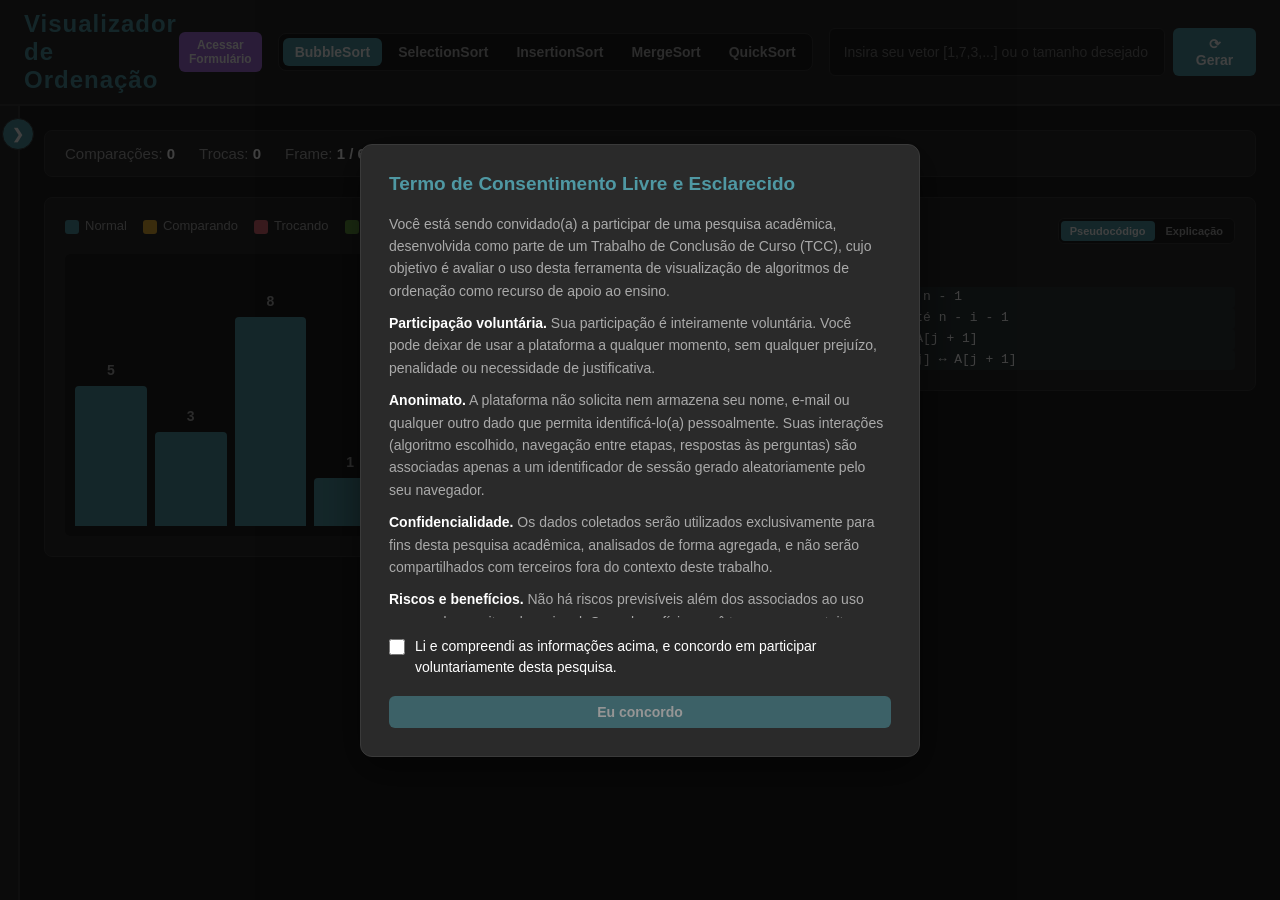
==== index.html @ e5fcd91d "Atualização Geral Atualização Geral dos arquivos" ====
<!DOCTYPE html>
<html lang="pt-BR">
<head>
    <meta charset="UTF-8">
    <meta name="viewport" content="width=device-width, initial-scale=1.0">
    <title>Visualizador de Ordenação</title>
    <link rel="stylesheet" href="style.css"/>
</head>
<body>
    <div class="navbar">    
        <div class="title">Visualizador de Ordenação</div>
        <div class="navItems"> 
            <div>
                <a href="https://docs.google.com/forms/d/e/1FAIpQLSdskiqTvATCaqmy9xe_NHFZSHCVKtCfX3AGdUFvc1UUndcptg/viewform?usp=publish-editor" target="_blank" rel="noopener noreferrer"><button class="btn btnTipo2">Acessar Formulário</button></a>
            </div>
            <div class="botoesAlgoritmos" id="botoesAlgoritmos">
                <button alg="bubble" class="btn btnTransparente active" data-tip="Compara elementos vizinhos e troca os que estão fora de ordem. A cada passagem completa, o maior valor restante “borbulha” até o fim. Fácil de entender, porém lento: O(n²).">BubbleSort</button>
                <button alg="selection" class="btn btnTransparente" data-tip="A cada rodada, varre a parte ainda não ordenada para achar o menor valor e o coloca no lugar com uma única troca. Faz sempre ~n² comparações, mas no máximo n−1 trocas.">SelectionSort</button>
                <button alg="insertion" class="btn btnTransparente" data-tip="Constrói o trecho ordenado da esquerda para a direita, inserindo cada novo elemento na posição certa entre os já ordenados. Muito eficiente quando o vetor já está quase ordenado: O(n).">InsertionSort</button>
                <button alg="merge" class="btn btnTransparente" data-tip="Divide o vetor ao meio repetidamente até restarem pedaços de 1 elemento e depois intercala os pedaços em ordem. Garante O(n log n) sempre e é estável, mas usa memória auxiliar.">MergeSort</button>
                <button alg="quick" class="btn btnTransparente" data-tip="Escolhe um pivô e reorganiza o vetor em menores e maiores que ele; em seguida ordena cada lado recursivamente. Rápido na prática (O(n log n) em média), O(n²) no pior caso.">QuickSort</button>
            </div>
            <div style="display:flex; gap:8px;" id="grupoInputVetor">
                <input id="inputVetor" type="text" placeholder="Insira seu vetor [1,7,3,...] ou o tamanho desejado"/>
                <button id="botaoVetor" class="btn btnTipo1">⟳ Gerar</button>
            </div>
        </div>
    </div>

    <div class="layout">
        <div class="sidebar collapsed" id="barraQuestoes">
            <button class="btn btnTipo1 toggleSidebar" id="barraToggle">❯</button>

            <div class="sidebarConteudo">
                <div style="display:flex; justify-content: space-between; align-items: center; margin-bottom: 12px;">
                    <div id="questoesCount" style="font-size: 20px; font-weight: 700;">Questões: 0 / 0</div>
                </div>

                <label class="autoPauseLabel">
                    <input type="checkbox" id="autoPauseCheck"> Pausar a receber questão
                </label>

                <div class="questaoAtual" id="questaoAtual">Observando o algoritmo...</div>
                <div class="questaoStatus" id="questaoStatus"></div>
                <div class="questaoOpcoes" id="questaoOpcoes"></div>
                <div class="historico" id="questaoHistorico"></div>  
            </div>
        </div>

        <div class="visualizacao"> 
            <div class="status">
                <span>Comparações: <strong id="comparacoesCount">0</strong></span>
                <span>Trocas: <strong id="trocasCount">0</strong></span>
                <span>Frame: <strong id="frameCount">0</strong></span>
            </div>

            <div class="paineis"> 
                <div class="barrasPainel">
                    <div class="barrasLegenda">
                        <span><i class="c normal"></i>Normal</span>
                        <span><i class="c comparando"></i>Comparando</span>
                        <span><i class="c trocando"></i>Trocando</span>
                        <span><i class="c ordenado"></i>Ordenado</span>
                        <span><i class="c pivo"></i>Pivô/Mín.</span>
                    </div>

                    <div class="barras" id="barras"></div>
                </div>

                <div class="codigoPainel">
                    <div class="codigoTopo">
                        <div class="codigoCabecalho">Pseudocódigo</div>
                        <div class="codigoModo" role="group" aria-label="Modo de exibição do código">
                            <button type="button" id="btnModoPseudo" class="modoBtn ativo">Pseudocódigo</button>
                            <button type="button" id="btnModoExplicativo" class="modoBtn">Explicação</button>
                        </div>
                    </div>
                    <div class="codigo" id="codigo"></div>
                </div>
            </div>

            <div class="controlesPainel">
                <div class="controlesSlider">
                    <div class="containerSlider"> 
                        <span style="font-size: 14px; color: var(--textMuted); font-weight: bold;">Velocidade:</span>
                        <input type="range" id="velocidadeSlider" min="1" max="10" value="1" title="Ajusta velocidade">
                    </div>
                </div>

                <div class="controlesBotoes">
                    <button id="botaoAnt" class="btn btnTipo1">◀ Anterior</button>
                    <button id="botaoPlay" class="btn btnTipo1">▶ Play</button>
                    <button id="botaoProx" class="btn btnTipo1">Próximo ▶</button>
                </div>
            </div>
        </div>
    </div>

    <div class="overlayConsentimento" id="overlayConsentimento">
        <div class="modalConsentimento">
            <h2>Termo de Consentimento Livre e Esclarecido</h2>

            <div class="modalConsentimentoTexto">
                <p>Você está sendo convidado(a) a participar de uma pesquisa acadêmica, desenvolvida como parte de um Trabalho de Conclusão de Curso (TCC), cujo objetivo é avaliar o uso desta ferramenta de visualização de algoritmos de ordenação como recurso de apoio ao ensino.</p>

                <p><strong>Participação voluntária.</strong> Sua participação é inteiramente voluntária. Você pode deixar de usar a plataforma a qualquer momento, sem qualquer prejuízo, penalidade ou necessidade de justificativa.</p>

                <p><strong>Anonimato.</strong> A plataforma não solicita nem armazena seu nome, e-mail ou qualquer outro dado que permita identificá-lo(a) pessoalmente. Suas interações (algoritmo escolhido, navegação entre etapas, respostas às perguntas) são associadas apenas a um identificador de sessão gerado aleatoriamente pelo seu navegador.</p>

                <p><strong>Confidencialidade.</strong> Os dados coletados serão utilizados exclusivamente para fins desta pesquisa acadêmica, analisados de forma agregada, e não serão compartilhados com terceiros fora do contexto deste trabalho.</p>

                <p><strong>Riscos e benefícios.</strong> Não há riscos previsíveis além dos associados ao uso comum de um site educacional. Como benefício, você tem acesso gratuito a uma ferramenta interativa de estudo de algoritmos de ordenação.</p>

                <p>Em caso de dúvidas sobre esta pesquisa, você pode entrar em contato com <strong>João Marcos Nascimento</strong>, pelo e-mail <strong>joao.nascimento@fagammon.edu.br</strong>, sob orientação de Luccas Rafael Martins Pinto.</p>

                <p>Ao marcar a caixa abaixo e clicar em "Eu concordo", você declara que leu e compreendeu estas informações e concorda em participar voluntariamente desta pesquisa.</p>
            </div>

            <label class="consentimentoCheckLabel">
                <input type="checkbox" id="consentimentoCheck">
                Li e compreendi as informações acima, e concordo em participar voluntariamente desta pesquisa.
            </label>

            <button id="btnConsentimentoOk" class="btn btnTipo1" disabled>Eu concordo</button>
        </div>
    </div>

    <div class="overlayTutorial" id="overlayTutorial">
        <div class="tutorialSpot" id="tutorialSpot"></div>
        <div class="tutorialCaixa" id="tutorialCaixa">
            <div class="tutorialTexto" id="tutorialTexto"></div>
            <div class="tutorialRodape">
                <button id="btnTutorialPular" class="btn btnTransparente">Pular tutorial</button>
                <div class="tutorialProgresso" id="tutorialProgresso"></div>
                <button id="btnTutorialProx" class="btn btnTipo1">Próximo ▶</button>
            </div>
        </div>
    </div>

    <script defer src="tutorial.js"></script>
    <script type="module" src="analytics.js"></script>
    <script defer src="questoes.js"></script>
    <script defer src="engine.js"></script>
    <script defer src="visualizacao.js"></script>

</body>
</html>
---- style.css ----
:root {
  --bgMain: #1e1e1e;
  --bgPainel: #2a2a2a;
  --borda: #3a3a3a;
  --primary: #4f98a3;
  --primaryHover: #5dc3d1;
  --textMain: #ffffff;
  --textMuted: #aaaaaa;

  --corNormal: #4f98a3;
  --corComparando: #e8af34;
  --corTrocando: #dd6974;
  --corOrdenado: #6daa45;
  --corPivo: #a86fdf;
}

* {
  box-sizing: border-box;
  margin: 0;
  padding: 0;
}

body {
  background-color: var(--bgMain);
  color: var(--textMain);
  font-family: sans-serif;
  height: 100vh;
  display: flex;
  flex-direction: column;
}

.btn {
  padding: 8px 16px;
  font-size: 14px;
  font-weight: bold;
  border: none;
  border-radius: 6px;
  cursor: pointer;
  transition: all 0.2s;
  display: inline-flex;
  align-items: center;
  justify-content: center;
}
.btn:disabled {
  opacity: 0.5;
  cursor: not-allowed;
}

.btnTipo1 {
  background: var(--primary);
  color: white;
}
.btnTipo1:hover:not(:disabled) {
  background: var(--primaryHover);
}

.btnTipo2 {
  background: var(--corPivo);
  color: white;
  font-size: 12px;
  padding: 6px 10px;
}
.btnTipo2:hover:not(:disabled) {
  filter: brightness(1.2);
}

.btnTransparente {
  background: transparent;
  color: var(--textMuted);
  padding: 6px 12px;
}
.btnTransparente:hover {
  background: var(--bgPainel);
  color: white;
}
.btnTransparente.active {
  background: var(--primary);
  color: white;
}

.navbar {
  display: flex;
  justify-content: space-between;
  align-items: center;
  padding: 10px 24px;
  background: var(--bgPainel);
  border-bottom: 2px solid var(--borda);
}

.title {
  font-size: 24px;
  font-weight: bold;
  color: var(--primary);
  letter-spacing: 1px;
}

.navItems {
  display: flex;
  gap: 16px;
  align-items: center;
}

.botoesAlgoritmos {
  display: flex;
  gap: 4px;
  background: var(--bgMain);
  padding: 4px;
  border-radius: 8px;
  border: 1px solid var(--borda);
}

.botoesAlgoritmos button {
  position: relative;
}
.botoesAlgoritmos button[data-tip]::after {
  content: attr(data-tip);
  position: absolute;
  top: calc(100% + 12px);
  left: 50%;
  transform: translateX(-50%);
  width: 270px;
  background: var(--bgPainel);
  color: var(--textMain);
  border: 1px solid var(--primary);
  border-radius: 8px;
  padding: 10px 12px;
  font-size: 12px;
  font-weight: normal;
  line-height: 1.5;
  text-align: left;
  text-transform: none;
  letter-spacing: normal;
  white-space: normal;
  box-shadow: 0 8px 24px rgba(0, 0, 0, 0.5);
  opacity: 0;
  visibility: hidden;
  transition: opacity 0.15s ease;
  z-index: 100;
  pointer-events: none;
}
.botoesAlgoritmos button[data-tip]::before {
  content: "";
  position: absolute;
  top: calc(100% + 6px);
  left: 50%;
  transform: translateX(-50%);
  border: 6px solid transparent;
  border-bottom-color: var(--primary);
  opacity: 0;
  visibility: hidden;
  transition: opacity 0.15s ease;
  z-index: 101;
  pointer-events: none;
}
.botoesAlgoritmos button[data-tip]:hover::after,
.botoesAlgoritmos button[data-tip]:hover::before {
  opacity: 1;
  visibility: visible;
}
.botoesAlgoritmos button[data-tip]:nth-last-child(-n + 2)::after {
  left: auto;
  right: 0;
  transform: none;
}

#inputVetor {
  background: var(--bgMain);
  border: 1px solid var(--borda);
  border-radius: 6px;
  color: white;
  font-size: 14px;
  padding: 8px 14px;
  outline: none;
  width: 350px;
}
#inputVetor:focus {
  border-color: var(--primary);
}

.layout {
  display: flex;
  flex: 1;
  overflow: hidden;
}

.sidebar {
  width: 360px;
  transition: width 0.3s ease;
  background: var(--bgPainel);
  border-right: 2px solid var(--borda);
  position: relative;
  display: flex;
  flex-direction: column;
}

.sidebar.collapsed {
  width: 20px;
}

.sidebarConteudo {
  padding: 24px 20px;
  overflow-y: auto;
  flex: 1;
  min-height: 0;
}

.sidebar.collapsed .sidebarConteudo {
  display: none;
}

.toggleSidebar {
  position: absolute;
  top: 12px;
  right: -16px;
  z-index: 10;
  width: 32px;
  height: 32px;
  padding: 0;
  border-radius: 50%;
  border: 1px solid var(--borda);
}

.autoPauseLabel {
  cursor: pointer;
  font-size: 14px;
  color: var(--textMuted);
  display: flex;
  align-items: center;
  gap: 10px;
  background: var(--bgMain);
  border: 1px solid var(--borda);
  padding: 12px;
  border-radius: 8px;
  margin-bottom: 24px;
}

.autoPauseLabel input {
  width: 16px;
  height: 16px;
  cursor: pointer;
  accent-color: var(--primary);
}

.questaoAtual {
  font-size: 16px;
  font-weight: 700;
  margin-bottom: 12px;
  line-height: 1.5;
}
.questaoStatus {
  min-height: 24px;
  margin-bottom: 12px;
  font-weight: bold;
}
.questaoOpcoes {
  display: grid;
  gap: 10px;
  margin-bottom: 20px;
}
.opcao {
  padding: 12px;
  border: 2px solid var(--borda);
  background: var(--bgMain);
  color: white;
  border-radius: 8px;
  text-align: left;
  cursor: pointer;
  transition: 0.2s;
}
.opcao:hover:not(:disabled) {
  border-color: var(--primary);
  background: var(--bgPainel);
}
.opcao.certa {
  background: rgba(109, 170, 69, 0.2);
  border-color: var(--corOrdenado);
}
.opcao.errada {
  background: rgba(221, 105, 116, 0.2);
  border-color: var(--corTrocando);
}

.historico {
  display: grid;
  gap: 10px;
  border-top: 1px dashed #444;
  padding-top: 16px;
}
.historicoItem {
  padding: 10px;
  border: 1px solid var(--borda);
  border-radius: 8px;
  background: var(--bgMain);
  font-size: 13px;
  line-height: 1.5;
  color: var(--textMuted);
}
.historicoFeedback {
  display: block;
  margin-top: 6px;
  padding-top: 6px;
  border-top: 1px dashed var(--borda);
  color: var(--corComparando);
  line-height: 1.5;
}

.visualizacao {
  flex: 1;
  padding: 24px;
  display: flex;
  flex-direction: column;
  gap: 20px;
  overflow-y: auto;
}
.status {
  display: flex;
  gap: 24px;
  background: var(--bgPainel);
  padding: 14px 20px;
  border: 1px solid var(--borda);
  border-radius: 8px;
  color: var(--textMuted);
  font-size: 15px;
}
.status strong {
  color: white;
}

.paineis {
  display: grid;
  grid-template-columns: 1fr 500px;
  gap: 20px;
  height: 420px;
  min-height: 420px;
  align-items: start;
}
.barrasPainel,
.codigoPainel {
  background: var(--bgPainel);
  border: 1px solid var(--borda);
  border-radius: 8px;
  padding: 20px;
  display: flex;
  flex-direction: column;
}
.barrasPainel {
  height: 360px;
  min-height: 360px;
}
.codigoPainel {
  width: 500px;
  max-height: 420px;
  min-height: 0;
}

.barrasLegenda {
  display: flex;
  gap: 16px;
  font-size: 13px;
  margin-bottom: 20px;
  color: var(--textMuted);
}
.barrasLegenda .c {
  display: inline-block;
  width: 14px;
  height: 14px;
  border-radius: 3px;
  margin-right: 6px;
  vertical-align: middle;
}

.c.normal,
.barra.normal {
  background: var(--corNormal);
}
.c.comparando,
.barra.comparando {
  background: var(--corComparando);
}
.c.trocando,
.barra.trocando {
  background: var(--corTrocando);
}
.c.ordenado,
.barra.ordenado {
  background: var(--corOrdenado);
}
.c.pivo,
.barra.pivo {
  background: var(--corPivo);
}

.barras {
  display: flex;
  align-items: flex-end;
  gap: 8px;
  flex: 1;
  padding: 10px;
  background: var(--bgMain);
  border-radius: 6px;
}
.barra {
  flex: 1;
  display: flex;
  align-items: flex-end;
  justify-content: center;
  border-radius: 4px 4px 0 0;
  position: relative;
  transition:
    height 0.25s ease,
    background-color 0.25s ease,
    opacity 0.25s ease;
  font-weight: bold;
}
.barra span {
  position: absolute;
  top: -24px;
  font-size: 14px;
  color: var(--textMuted);
}

.codigoTopo {
  display: flex;
  align-items: center;
  justify-content: space-between;
  gap: 12px;
  margin-bottom: 14px;
}
.codigoCabecalho {
  font-size: 13px;
  font-weight: bold;
  color: var(--primary);
  text-transform: uppercase;
  letter-spacing: 0.08em;
  min-width: 0;
  white-space: nowrap;
  overflow: hidden;
  text-overflow: ellipsis;
}
.codigoModo {
  display: flex;
  gap: 2px;
  background: var(--bgMain);
  border: 1px solid var(--borda);
  border-radius: 6px;
  padding: 2px;
  flex-shrink: 0;
}
.modoBtn {
  border: none;
  background: transparent;
  color: var(--textMuted);
  font-size: 11px;
  font-weight: bold;
  padding: 4px 9px;
  border-radius: 4px;
  cursor: pointer;
  transition:
    background 0.15s ease,
    color 0.15s ease;
}
.modoBtn:hover:not(.ativo) {
  color: white;
}
.modoBtn.ativo {
  background: var(--primary);
  color: white;
}
.codigo {
  list-style: none;
  display: flex;
  flex-direction: column;
  overflow-y: auto;
  flex: 1;
  min-height: 0;
  min-width: 380px;
}
.linha {
  font-family: "Courier New", monospace;
  font-size: 13px;
  line-height: 1.3;
  color: var(--textMuted);
  padding: 2px 10px 2px 26px;
  border-radius: 4px;
  border-left: 3px solid transparent;
  white-space: pre-wrap;
  position: relative;
  transition:
    background 0.15s ease,
    color 0.15s ease,
    border-left-color 0.15s ease;
}
.linha.titulo {
  color: var(--primary);
  font-weight: bold;
  margin-top: 8px;
}
.linha.espaco {
  height: 8px;
  padding: 0;
}

.linha.active {
  background: rgba(79, 152, 163, 0.13);
  color: var(--textMain);
  border-left-color: rgba(79, 152, 163, 0.45);
}

.linha.seta {
  background: rgba(79, 152, 163, 0.3);
  color: #fff;
  border-left-color: var(--primaryHover);
  font-weight: bold;
}
.linha.seta::before {
  content: "▶";
  position: absolute;
  left: 8px;
  top: 3px;
  font-size: 10px;
  color: var(--primaryHover);
}

.controlesPainel {
  display: flex;
  flex-direction: column;
  align-items: center;
  gap: 12px;
  padding-top: 8px;
}
.controlesSlider {
  display: flex;
  gap: 24px;
  align-items: center;
  justify-content: center;
}
.containerSlider {
  display: flex;
  align-items: center;
  gap: 12px;
}
.controlesBotoes {
  display: flex;
  gap: 10px;
}

input[type="range"] {
  -webkit-appearance: none;
  appearance: none;
  width: 180px;
  background: transparent;
}
input[type="range"]::-webkit-slider-runnable-track {
  width: 100%;
  height: 8px;
  cursor: pointer;
  background: #555;
  border-radius: 4px;
  border: 1px solid #111;
}
input[type="range"]::-webkit-slider-thumb {
  height: 18px;
  width: 18px;
  border-radius: 50%;
  background: var(--primary);
  cursor: pointer;
  -webkit-appearance: none;
  margin-top: -6px;
  box-shadow: 0 0 4px rgba(0, 0, 0, 0.7);
  transition: transform 0.1s;
}
input[type="range"]::-webkit-slider-thumb:hover {
  transform: scale(1.2);
  background: var(--primaryHover);
}
input[type="range"]::-moz-range-track {
  width: 100%;
  height: 8px;
  cursor: pointer;
  background: #555;
  border-radius: 4px;
  border: 1px solid #111;
}
input[type="range"]::-moz-range-thumb {
  height: 18px;
  width: 18px;
  border-radius: 50%;
  background: var(--primary);
  cursor: pointer;
  border: none;
  box-shadow: 0 0 4px rgba(0, 0, 0, 0.7);
}
input[type="range"]:focus {
  outline: none;
}

body.bloqueado {
  overflow: hidden;
}

.overlayConsentimento {
  position: fixed;
  inset: 0;
  background: rgba(0, 0, 0, 0.75);
  display: flex;
  align-items: center;
  justify-content: center;
  padding: 24px;
  z-index: 2000;
  opacity: 0;
  visibility: hidden;
  transition: opacity 0.25s ease;
}
.overlayConsentimento.ativo {
  opacity: 1;
  visibility: visible;
}

.modalConsentimento {
  background: var(--bgPainel);
  border: 1px solid var(--borda);
  border-radius: 12px;
  width: 100%;
  max-width: 560px;
  max-height: 85vh;
  padding: 28px;
  display: flex;
  flex-direction: column;
  gap: 18px;
  box-shadow: 0 12px 40px rgba(0, 0, 0, 0.5);
}

.modalConsentimento h2 {
  font-size: 19px;
  color: var(--primary);
}

.modalConsentimentoTexto {
  overflow-y: auto;
  max-height: 45vh;
  padding-right: 6px;
  font-size: 14px;
  line-height: 1.6;
  color: var(--textMuted);
  display: flex;
  flex-direction: column;
  gap: 10px;
}
.modalConsentimentoTexto strong {
  color: var(--textMain);
}

.consentimentoCheckLabel {
  display: flex;
  align-items: flex-start;
  gap: 10px;
  font-size: 14px;
  line-height: 1.5;
  cursor: pointer;
}
.consentimentoCheckLabel input {
  margin-top: 3px;
  width: 16px;
  height: 16px;
  flex-shrink: 0;
  accent-color: var(--primary);
  cursor: pointer;
}

.overlayTutorial {
  position: fixed;
  inset: 0;
  z-index: 1900;
  opacity: 0;
  visibility: hidden;
  pointer-events: none;
  transition: opacity 0.25s ease;
}
.overlayTutorial.ativo {
  opacity: 1;
  visibility: visible;
  pointer-events: auto;
}

.tutorialSpot {
  position: fixed;
  border-radius: 10px;
  border: 2px solid var(--primary);
  box-shadow: 0 0 0 9999px rgba(0, 0, 0, 0.78);
  transition:
    top 0.3s ease,
    left 0.3s ease,
    width 0.3s ease,
    height 0.3s ease;
  pointer-events: none;
}

.tutorialCaixa {
  position: fixed;
  width: 320px;
  max-width: calc(100vw - 32px);
  background: var(--bgPainel);
  border: 1px solid var(--primary);
  border-radius: 10px;
  padding: 18px;
  display: flex;
  flex-direction: column;
  gap: 14px;
  box-shadow: 0 8px 28px rgba(0, 0, 0, 0.5);
  transition:
    top 0.3s ease,
    left 0.3s ease;
}

.tutorialTexto {
  font-size: 14px;
  line-height: 1.6;
  color: var(--textMain);
}

.tutorialRodape {
  display: flex;
  align-items: center;
  justify-content: space-between;
  gap: 10px;
}

.tutorialProgresso {
  font-size: 12px;
  font-weight: bold;
  color: var(--textMuted);
  white-space: nowrap;
}

.hidden {
  display: none !important;
}

.loginOverlay {
  position: fixed;
  inset: 0;
  background: rgba(0, 0, 0, 0.8);
  display: flex;
  align-items: center;
  justify-content: center;
  z-index: 3000;
  padding: 24px;
}
.loginCard {
  background: var(--bgPainel);
  border: 1px solid var(--borda);
  border-radius: 12px;
  padding: 32px;
  display: flex;
  flex-direction: column;
  gap: 16px;
  width: 100%;
  max-width: 400px;
  box-shadow: 0 12px 40px rgba(0, 0, 0, 0.5);
}
.loginCard h1 {
  color: var(--primary);
  font-size: 22px;
  text-align: center;
  margin-bottom: 8px;
}
.inputCampo {
  background: var(--bgMain);
  border: 1px solid var(--borda);
  border-radius: 6px;
  color: white;
  font-size: 14px;
  padding: 10px 14px;
  outline: none;
  width: 100%;
}
.inputCampo:focus {
  border-color: var(--primary);
}
.loginCard .btnTipo1 {
  margin-top: 8px;
  width: 100%;
}

.painelContainer {
  padding: 32px;
  display: flex;
  flex-direction: column;
  gap: 24px;
  max-width: 900px;
  margin: 0 auto;
}
.painelHeader {
  display: flex;
  justify-content: space-between;
  align-items: center;
  padding-bottom: 16px;
  border-bottom: 1px solid var(--borda);
}
.painelHeader h2 {
  color: var(--primary);
  font-size: 20px;
}
.painelAcoes {
  display: flex;
  gap: 12px;
  flex-wrap: wrap;
}
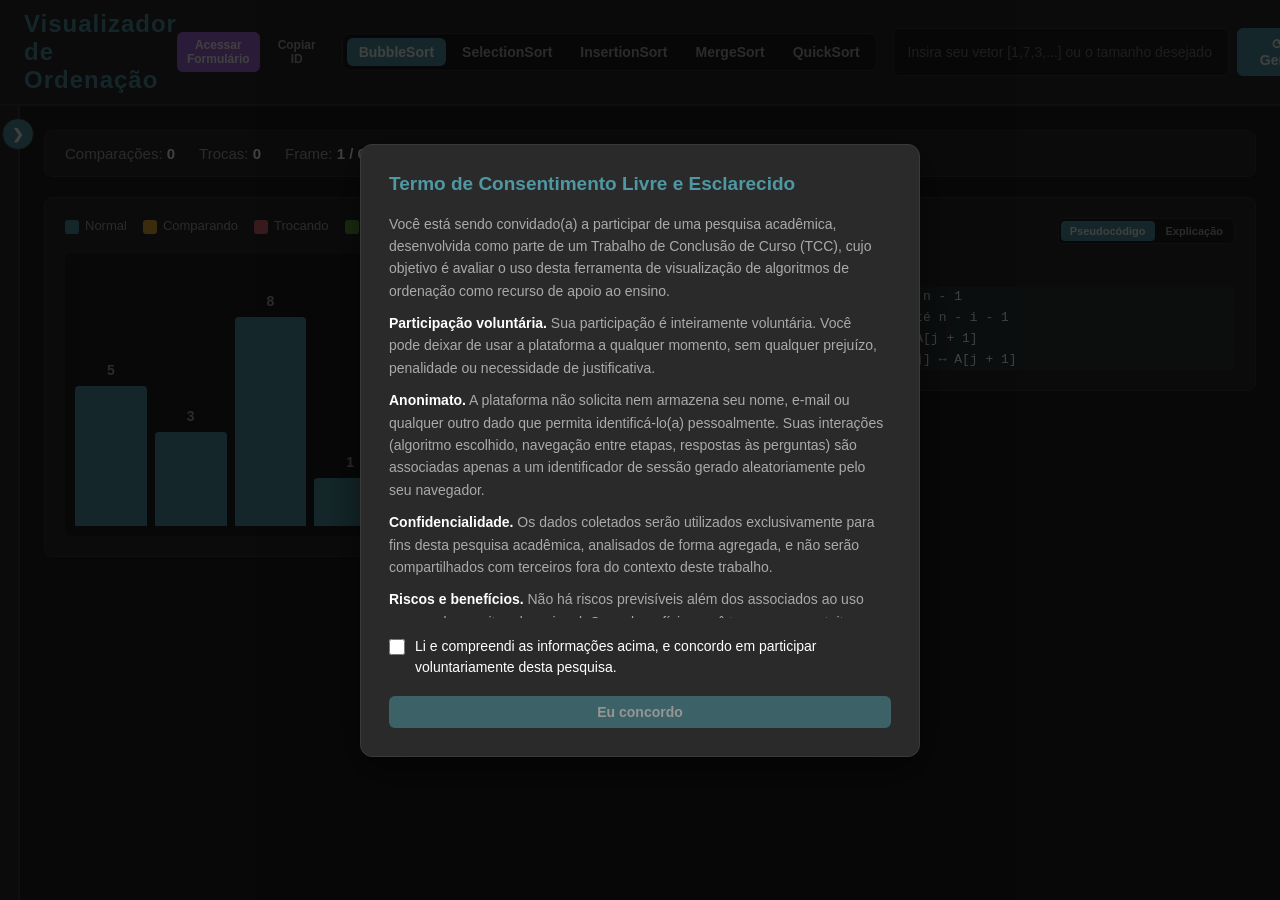
==== commit 3b80a98c: "Add files via upload" ====
--- a/index.html
+++ b/index.html
@@ -1,140 +1,261 @@
-<!DOCTYPE html>
+<!doctype html>
 <html lang="pt-BR">
-<head>
-    <meta charset="UTF-8">
-    <meta name="viewport" content="width=device-width, initial-scale=1.0">
+  <head>
+    <meta charset="UTF-8" />
+    <meta name="viewport" content="width=device-width, initial-scale=1.0" />
     <title>Visualizador de Ordenação</title>
-    <link rel="stylesheet" href="style.css"/>
-</head>
-<body>
-    <div class="navbar">    
-        <div class="title">Visualizador de Ordenação</div>
-        <div class="navItems"> 
-            <div>
-                <a href="https://docs.google.com/forms/d/e/1FAIpQLSdskiqTvATCaqmy9xe_NHFZSHCVKtCfX3AGdUFvc1UUndcptg/viewform?usp=publish-editor" target="_blank" rel="noopener noreferrer"><button class="btn btnTipo2">Acessar Formulário</button></a>
-            </div>
-            <div class="botoesAlgoritmos" id="botoesAlgoritmos">
-                <button alg="bubble" class="btn btnTransparente active" data-tip="Compara elementos vizinhos e troca os que estão fora de ordem. A cada passagem completa, o maior valor restante “borbulha” até o fim. Fácil de entender, porém lento: O(n²).">BubbleSort</button>
-                <button alg="selection" class="btn btnTransparente" data-tip="A cada rodada, varre a parte ainda não ordenada para achar o menor valor e o coloca no lugar com uma única troca. Faz sempre ~n² comparações, mas no máximo n−1 trocas.">SelectionSort</button>
-                <button alg="insertion" class="btn btnTransparente" data-tip="Constrói o trecho ordenado da esquerda para a direita, inserindo cada novo elemento na posição certa entre os já ordenados. Muito eficiente quando o vetor já está quase ordenado: O(n).">InsertionSort</button>
-                <button alg="merge" class="btn btnTransparente" data-tip="Divide o vetor ao meio repetidamente até restarem pedaços de 1 elemento e depois intercala os pedaços em ordem. Garante O(n log n) sempre e é estável, mas usa memória auxiliar.">MergeSort</button>
-                <button alg="quick" class="btn btnTransparente" data-tip="Escolhe um pivô e reorganiza o vetor em menores e maiores que ele; em seguida ordena cada lado recursivamente. Rápido na prática (O(n log n) em média), O(n²) no pior caso.">QuickSort</button>
-            </div>
-            <div style="display:flex; gap:8px;" id="grupoInputVetor">
-                <input id="inputVetor" type="text" placeholder="Insira seu vetor [1,7,3,...] ou o tamanho desejado"/>
-                <button id="botaoVetor" class="btn btnTipo1">⟳ Gerar</button>
-            </div>
-        </div>
+    <link rel="stylesheet" href="style.css" />
+  </head>
+  <body>
+    <div class="navbar">
+      <div class="title">Visualizador de Ordenação</div>
+      <div class="navItems">
+        <div style="display: flex; align-items: center; gap: 8px">
+          <a
+            href="https://docs.google.com/forms/d/e/1FAIpQLSdskiqTvATCaqmy9xe_NHFZSHCVKtCfX3AGdUFvc1UUndcptg/viewform?usp=publish-editor"
+            target="_blank"
+            rel="noopener noreferrer"
+            ><button class="btn btnTipo2">Acessar Formulário</button></a
+          >
+          <button
+            id="btnCopiarSessionId"
+            class="btn btnTransparente"
+            style="padding: 6px 10px; font-size: 12px"
+            title="Copiar ID de sessão para a área de transferência"
+          >
+            Copiar ID
+          </button>
+        </div>
+        <div class="botoesAlgoritmos" id="botoesAlgoritmos">
+          <button
+            alg="bubble"
+            class="btn btnTransparente active"
+            data-tip="Compara elementos vizinhos e troca os que estão fora de ordem. A cada passagem completa, o maior valor restante “borbulha” até o fim. Fácil de entender, porém lento: O(n²)."
+          >
+            BubbleSort
+          </button>
+          <button
+            alg="selection"
+            class="btn btnTransparente"
+            data-tip="A cada rodada, varre a parte ainda não ordenada para achar o menor valor e o coloca no lugar com uma única troca. Faz sempre ~n² comparações, mas no máximo n−1 trocas."
+          >
+            SelectionSort
+          </button>
+          <button
+            alg="insertion"
+            class="btn btnTransparente"
+            data-tip="Constrói o trecho ordenado da esquerda para a direita, inserindo cada novo elemento na posição certa entre os já ordenados. Muito eficiente quando o vetor já está quase ordenado: O(n)."
+          >
+            InsertionSort
+          </button>
+          <button
+            alg="merge"
+            class="btn btnTransparente"
+            data-tip="Divide o vetor ao meio repetidamente até restarem pedaços de 1 elemento e depois intercala os pedaços em ordem. Garante O(n log n) sempre e é estável, mas usa memória auxiliar."
+          >
+            MergeSort
+          </button>
+          <button
+            alg="quick"
+            class="btn btnTransparente"
+            data-tip="Escolhe um pivô e reorganiza o vetor em menores e maiores que ele; em seguida ordena cada lado recursivamente. Rápido na prática (O(n log n) em média), O(n²) no pior caso."
+          >
+            QuickSort
+          </button>
+        </div>
+        <div style="display: flex; gap: 8px" id="grupoInputVetor">
+          <input
+            id="inputVetor"
+            type="text"
+            placeholder="Insira seu vetor [1,7,3,...] ou o tamanho desejado"
+          />
+          <button id="botaoVetor" class="btn btnTipo1">⟳ Gerar</button>
+        </div>
+      </div>
     </div>
 
     <div class="layout">
-        <div class="sidebar collapsed" id="barraQuestoes">
-            <button class="btn btnTipo1 toggleSidebar" id="barraToggle">❯</button>
-
-            <div class="sidebarConteudo">
-                <div style="display:flex; justify-content: space-between; align-items: center; margin-bottom: 12px;">
-                    <div id="questoesCount" style="font-size: 20px; font-weight: 700;">Questões: 0 / 0</div>
-                </div>
-
-                <label class="autoPauseLabel">
-                    <input type="checkbox" id="autoPauseCheck"> Pausar a receber questão
-                </label>
-
-                <div class="questaoAtual" id="questaoAtual">Observando o algoritmo...</div>
-                <div class="questaoStatus" id="questaoStatus"></div>
-                <div class="questaoOpcoes" id="questaoOpcoes"></div>
-                <div class="historico" id="questaoHistorico"></div>  
-            </div>
-        </div>
-
-        <div class="visualizacao"> 
-            <div class="status">
-                <span>Comparações: <strong id="comparacoesCount">0</strong></span>
-                <span>Trocas: <strong id="trocasCount">0</strong></span>
-                <span>Frame: <strong id="frameCount">0</strong></span>
-            </div>
-
-            <div class="paineis"> 
-                <div class="barrasPainel">
-                    <div class="barrasLegenda">
-                        <span><i class="c normal"></i>Normal</span>
-                        <span><i class="c comparando"></i>Comparando</span>
-                        <span><i class="c trocando"></i>Trocando</span>
-                        <span><i class="c ordenado"></i>Ordenado</span>
-                        <span><i class="c pivo"></i>Pivô/Mín.</span>
-                    </div>
-
-                    <div class="barras" id="barras"></div>
-                </div>
-
-                <div class="codigoPainel">
-                    <div class="codigoTopo">
-                        <div class="codigoCabecalho">Pseudocódigo</div>
-                        <div class="codigoModo" role="group" aria-label="Modo de exibição do código">
-                            <button type="button" id="btnModoPseudo" class="modoBtn ativo">Pseudocódigo</button>
-                            <button type="button" id="btnModoExplicativo" class="modoBtn">Explicação</button>
-                        </div>
-                    </div>
-                    <div class="codigo" id="codigo"></div>
-                </div>
-            </div>
-
-            <div class="controlesPainel">
-                <div class="controlesSlider">
-                    <div class="containerSlider"> 
-                        <span style="font-size: 14px; color: var(--textMuted); font-weight: bold;">Velocidade:</span>
-                        <input type="range" id="velocidadeSlider" min="1" max="10" value="1" title="Ajusta velocidade">
-                    </div>
-                </div>
-
-                <div class="controlesBotoes">
-                    <button id="botaoAnt" class="btn btnTipo1">◀ Anterior</button>
-                    <button id="botaoPlay" class="btn btnTipo1">▶ Play</button>
-                    <button id="botaoProx" class="btn btnTipo1">Próximo ▶</button>
-                </div>
-            </div>
-        </div>
+      <div class="sidebar collapsed" id="barraQuestoes">
+        <button class="btn btnTipo1 toggleSidebar" id="barraToggle">❯</button>
+
+        <div class="sidebarConteudo">
+          <div
+            style="
+              display: flex;
+              justify-content: space-between;
+              align-items: center;
+              margin-bottom: 12px;
+            "
+          >
+            <div id="questoesCount" style="font-size: 20px; font-weight: 700">
+              Questões: 0 / 0
+            </div>
+          </div>
+
+          <label class="autoPauseLabel">
+            <input type="checkbox" id="autoPauseCheck" /> Pausar a receber
+            questão
+          </label>
+
+          <div class="questaoAtual" id="questaoAtual">
+            Observando o algoritmo...
+          </div>
+          <div class="questaoStatus" id="questaoStatus"></div>
+          <div class="questaoOpcoes" id="questaoOpcoes"></div>
+          <div class="historico" id="questaoHistorico"></div>
+        </div>
+      </div>
+
+      <div class="visualizacao">
+        <div class="status">
+          <span>Comparações: <strong id="comparacoesCount">0</strong></span>
+          <span>Trocas: <strong id="trocasCount">0</strong></span>
+          <span>Frame: <strong id="frameCount">0</strong></span>
+        </div>
+
+        <div class="paineis">
+          <div class="barrasPainel">
+            <div class="barrasLegenda">
+              <span><i class="c normal"></i>Normal</span>
+              <span><i class="c comparando"></i>Comparando</span>
+              <span><i class="c trocando"></i>Trocando</span>
+              <span><i class="c ordenado"></i>Ordenado</span>
+              <span><i class="c pivo"></i>Pivô/Mín.</span>
+            </div>
+
+            <div class="barras" id="barras"></div>
+          </div>
+
+          <div class="codigoPainel">
+            <div class="codigoTopo">
+              <div class="codigoCabecalho">Pseudocódigo</div>
+              <div
+                class="codigoModo"
+                role="group"
+                aria-label="Modo de exibição do código"
+              >
+                <button type="button" id="btnModoPseudo" class="modoBtn ativo">
+                  Pseudocódigo
+                </button>
+                <button type="button" id="btnModoExplicativo" class="modoBtn">
+                  Explicação
+                </button>
+              </div>
+            </div>
+            <div class="codigo" id="codigo"></div>
+          </div>
+        </div>
+
+        <div class="controlesPainel">
+          <div class="controlesSlider">
+            <div class="containerSlider">
+              <span
+                style="
+                  font-size: 14px;
+                  color: var(--textMuted);
+                  font-weight: bold;
+                "
+                >Velocidade:</span
+              >
+              <input
+                type="range"
+                id="velocidadeSlider"
+                min="1"
+                max="10"
+                value="1"
+                title="Ajusta velocidade"
+              />
+            </div>
+          </div>
+
+          <div class="controlesBotoes">
+            <button id="botaoAnt" class="btn btnTipo1">◀ Anterior</button>
+            <button id="botaoPlay" class="btn btnTipo1">▶ Play</button>
+            <button id="botaoProx" class="btn btnTipo1">Próximo ▶</button>
+          </div>
+        </div>
+      </div>
     </div>
 
     <div class="overlayConsentimento" id="overlayConsentimento">
-        <div class="modalConsentimento">
-            <h2>Termo de Consentimento Livre e Esclarecido</h2>
-
-            <div class="modalConsentimentoTexto">
-                <p>Você está sendo convidado(a) a participar de uma pesquisa acadêmica, desenvolvida como parte de um Trabalho de Conclusão de Curso (TCC), cujo objetivo é avaliar o uso desta ferramenta de visualização de algoritmos de ordenação como recurso de apoio ao ensino.</p>
-
-                <p><strong>Participação voluntária.</strong> Sua participação é inteiramente voluntária. Você pode deixar de usar a plataforma a qualquer momento, sem qualquer prejuízo, penalidade ou necessidade de justificativa.</p>
-
-                <p><strong>Anonimato.</strong> A plataforma não solicita nem armazena seu nome, e-mail ou qualquer outro dado que permita identificá-lo(a) pessoalmente. Suas interações (algoritmo escolhido, navegação entre etapas, respostas às perguntas) são associadas apenas a um identificador de sessão gerado aleatoriamente pelo seu navegador.</p>
-
-                <p><strong>Confidencialidade.</strong> Os dados coletados serão utilizados exclusivamente para fins desta pesquisa acadêmica, analisados de forma agregada, e não serão compartilhados com terceiros fora do contexto deste trabalho.</p>
-
-                <p><strong>Riscos e benefícios.</strong> Não há riscos previsíveis além dos associados ao uso comum de um site educacional. Como benefício, você tem acesso gratuito a uma ferramenta interativa de estudo de algoritmos de ordenação.</p>
-
-                <p>Em caso de dúvidas sobre esta pesquisa, você pode entrar em contato com <strong>João Marcos Nascimento</strong>, pelo e-mail <strong>joao.nascimento@fagammon.edu.br</strong>, sob orientação de Luccas Rafael Martins Pinto.</p>
-
-                <p>Ao marcar a caixa abaixo e clicar em "Eu concordo", você declara que leu e compreendeu estas informações e concorda em participar voluntariamente desta pesquisa.</p>
-            </div>
-
-            <label class="consentimentoCheckLabel">
-                <input type="checkbox" id="consentimentoCheck">
-                Li e compreendi as informações acima, e concordo em participar voluntariamente desta pesquisa.
-            </label>
-
-            <button id="btnConsentimentoOk" class="btn btnTipo1" disabled>Eu concordo</button>
-        </div>
+      <div class="modalConsentimento">
+        <h2>Termo de Consentimento Livre e Esclarecido</h2>
+
+        <div class="modalConsentimentoTexto">
+          <p>
+            Você está sendo convidado(a) a participar de uma pesquisa acadêmica,
+            desenvolvida como parte de um Trabalho de Conclusão de Curso (TCC),
+            cujo objetivo é avaliar o uso desta ferramenta de visualização de
+            algoritmos de ordenação como recurso de apoio ao ensino.
+          </p>
+
+          <p>
+            <strong>Participação voluntária.</strong> Sua participação é
+            inteiramente voluntária. Você pode deixar de usar a plataforma a
+            qualquer momento, sem qualquer prejuízo, penalidade ou necessidade
+            de justificativa.
+          </p>
+
+          <p>
+            <strong>Anonimato.</strong> A plataforma não solicita nem armazena
+            seu nome, e-mail ou qualquer outro dado que permita identificá-lo(a)
+            pessoalmente. Suas interações (algoritmo escolhido, navegação entre
+            etapas, respostas às perguntas) são associadas apenas a um
+            identificador de sessão gerado aleatoriamente pelo seu navegador.
+          </p>
+
+          <p>
+            <strong>Confidencialidade.</strong> Os dados coletados serão
+            utilizados exclusivamente para fins desta pesquisa acadêmica,
+            analisados de forma agregada, e não serão compartilhados com
+            terceiros fora do contexto deste trabalho.
+          </p>
+
+          <p>
+            <strong>Riscos e benefícios.</strong> Não há riscos previsíveis além
+            dos associados ao uso comum de um site educacional. Como benefício,
+            você tem acesso gratuito a uma ferramenta interativa de estudo de
+            algoritmos de ordenação.
+          </p>
+
+          <p>
+            Em caso de dúvidas sobre esta pesquisa, você pode entrar em contato
+            com <strong>João Marcos Nascimento</strong>, pelo e-mail
+            <strong>joao.nascimento@fagammon.edu.br</strong>, sob orientação de
+            Luccas Rafael Martins Pinto.
+          </p>
+
+          <p>
+            Ao marcar a caixa abaixo e clicar em "Eu concordo", você declara que
+            leu e compreendeu estas informações e concorda em participar
+            voluntariamente desta pesquisa.
+          </p>
+        </div>
+
+        <label class="consentimentoCheckLabel">
+          <input type="checkbox" id="consentimentoCheck" />
+          Li e compreendi as informações acima, e concordo em participar
+          voluntariamente desta pesquisa.
+        </label>
+
+        <button id="btnConsentimentoOk" class="btn btnTipo1" disabled>
+          Eu concordo
+        </button>
+      </div>
     </div>
 
     <div class="overlayTutorial" id="overlayTutorial">
-        <div class="tutorialSpot" id="tutorialSpot"></div>
-        <div class="tutorialCaixa" id="tutorialCaixa">
-            <div class="tutorialTexto" id="tutorialTexto"></div>
-            <div class="tutorialRodape">
-                <button id="btnTutorialPular" class="btn btnTransparente">Pular tutorial</button>
-                <div class="tutorialProgresso" id="tutorialProgresso"></div>
-                <button id="btnTutorialProx" class="btn btnTipo1">Próximo ▶</button>
-            </div>
-        </div>
+      <div class="tutorialSpot" id="tutorialSpot"></div>
+      <div class="tutorialCaixa" id="tutorialCaixa">
+        <div class="tutorialTexto" id="tutorialTexto"></div>
+        <div class="tutorialRodape">
+          <button id="btnTutorialPular" class="btn btnTransparente">
+            Pular tutorial
+          </button>
+          <div class="tutorialProgresso" id="tutorialProgresso"></div>
+          <button id="btnTutorialProx" class="btn btnTipo1">Próximo ▶</button>
+        </div>
+      </div>
     </div>
 
     <script defer src="tutorial.js"></script>
@@ -142,6 +263,5 @@
     <script defer src="questoes.js"></script>
     <script defer src="engine.js"></script>
     <script defer src="visualizacao.js"></script>
-
-</body>
-</html>+  </body>
+</html>
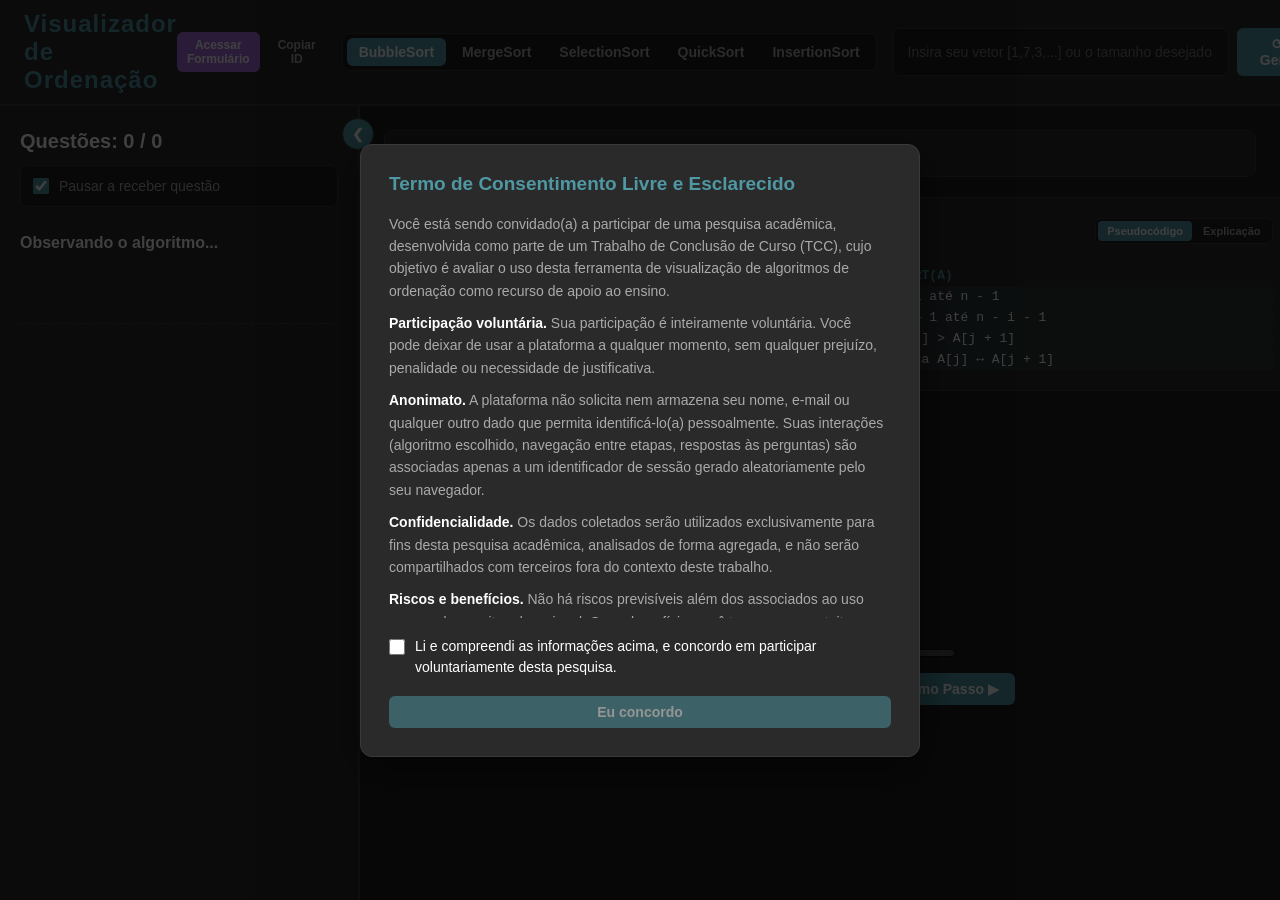
==== commit f557e629: "Atualizações Gerais no tutorial" ====
--- a/index.html
+++ b/index.html
@@ -12,7 +12,7 @@
       <div class="navItems">
         <div style="display: flex; align-items: center; gap: 8px">
           <a
-            href="https://docs.google.com/forms/d/e/1FAIpQLSdskiqTvATCaqmy9xe_NHFZSHCVKtCfX3AGdUFvc1UUndcptg/viewform?usp=publish-editor"
+            href="https://forms.gle/5YNeX5Pvxj3Hsb799"
             target="_blank"
             rel="noopener noreferrer"
             ><button class="btn btnTipo2">Acessar Formulário</button></a
@@ -30,37 +30,37 @@
           <button
             alg="bubble"
             class="btn btnTransparente active"
-            data-tip="Compara elementos vizinhos e troca os que estão fora de ordem. A cada passagem completa, o maior valor restante “borbulha” até o fim. Fácil de entender, porém lento: O(n²)."
+            data-tip="Compara elementos vizinhos e troca os que estão fora de ordem. A cada passagem completa, o maior valor restante “borbulha” até o fim."
           >
             BubbleSort
           </button>
           <button
+            alg="merge"
+            class="btn btnTransparente"
+            data-tip="Divide o vetor ao meio repetidamente até restarem pedaços de 1 elemento e depois intercala os pedaços em ordem."
+          >
+            MergeSort
+          </button>
+          <button
             alg="selection"
             class="btn btnTransparente"
-            data-tip="A cada rodada, varre a parte ainda não ordenada para achar o menor valor e o coloca no lugar com uma única troca. Faz sempre ~n² comparações, mas no máximo n−1 trocas."
+            data-tip="A cada rodada, varre a parte ainda não ordenada para achar o menor valor e o coloca no lugar com uma única troca."
           >
             SelectionSort
           </button>
           <button
+            alg="quick"
+            class="btn btnTransparente"
+            data-tip="Escolhe um pivô e reorganiza o vetor em menores e maiores que ele; em seguida ordena cada lado recursivamente."
+          >
+            QuickSort
+          </button>
+          <button
             alg="insertion"
             class="btn btnTransparente"
-            data-tip="Constrói o trecho ordenado da esquerda para a direita, inserindo cada novo elemento na posição certa entre os já ordenados. Muito eficiente quando o vetor já está quase ordenado: O(n)."
+            data-tip="Constrói o trecho ordenado da esquerda para a direita, inserindo cada novo elemento na posição certa entre os já ordenados."
           >
             InsertionSort
-          </button>
-          <button
-            alg="merge"
-            class="btn btnTransparente"
-            data-tip="Divide o vetor ao meio repetidamente até restarem pedaços de 1 elemento e depois intercala os pedaços em ordem. Garante O(n log n) sempre e é estável, mas usa memória auxiliar."
-          >
-            MergeSort
-          </button>
-          <button
-            alg="quick"
-            class="btn btnTransparente"
-            data-tip="Escolhe um pivô e reorganiza o vetor em menores e maiores que ele; em seguida ordena cada lado recursivamente. Rápido na prática (O(n log n) em média), O(n²) no pior caso."
-          >
-            QuickSort
           </button>
         </div>
         <div style="display: flex; gap: 8px" id="grupoInputVetor">
@@ -75,8 +75,8 @@
     </div>
 
     <div class="layout">
-      <div class="sidebar collapsed" id="barraQuestoes">
-        <button class="btn btnTipo1 toggleSidebar" id="barraToggle">❯</button>
+      <div class="sidebar" id="barraQuestoes">
+        <button class="btn btnTipo1 toggleSidebar" id="barraToggle">❮</button>
 
         <div class="sidebarConteudo">
           <div
@@ -93,8 +93,8 @@
           </div>
 
           <label class="autoPauseLabel">
-            <input type="checkbox" id="autoPauseCheck" /> Pausar a receber
-            questão
+            <input type="checkbox" id="autoPauseCheck" checked /> Pausar a
+            receber questão
           </label>
 
           <div class="questaoAtual" id="questaoAtual">
@@ -169,9 +169,9 @@
           </div>
 
           <div class="controlesBotoes">
-            <button id="botaoAnt" class="btn btnTipo1">◀ Anterior</button>
+            <button id="botaoAnt" class="btn btnTipo1">◀ Passo Anterior</button>
             <button id="botaoPlay" class="btn btnTipo1">▶ Play</button>
-            <button id="botaoProx" class="btn btnTipo1">Próximo ▶</button>
+            <button id="botaoProx" class="btn btnTipo1">Próximo Passo ▶</button>
           </div>
         </div>
       </div>
@@ -253,7 +253,10 @@
             Pular tutorial
           </button>
           <div class="tutorialProgresso" id="tutorialProgresso"></div>
-          <button id="btnTutorialProx" class="btn btnTipo1">Próximo ▶</button>
+          <div class="tutorialNav">
+            <button id="btnTutorialAnt" class="btn btnTipo1">◀ Ant</button>
+            <button id="btnTutorialProx" class="btn btnTipo1">Prox ▶</button>
+          </div>
         </div>
       </div>
     </div>
--- a/style.css
+++ b/style.css
@@ -695,6 +695,10 @@
   pointer-events: none;
 }
 
+.tutorialSpot.semDestaque {
+  border-color: transparent;
+}
+
 .tutorialCaixa {
   position: fixed;
   width: 320px;
@@ -712,6 +716,10 @@
     left 0.3s ease;
 }
 
+.tutorialCaixa.tutorialFinal {
+  width: 440px;
+}
+
 .tutorialTexto {
   font-size: 14px;
   line-height: 1.6;
@@ -723,6 +731,12 @@
   align-items: center;
   justify-content: space-between;
   gap: 10px;
+}
+
+.tutorialNav {
+  display: flex;
+  gap: 8px;
+  flex-shrink: 0;
 }
 
 .tutorialProgresso {
@@ -806,3 +820,6 @@
   gap: 12px;
   flex-wrap: wrap;
 }
+.tutorialTexto {
+  white-space: pre-line;
+}
